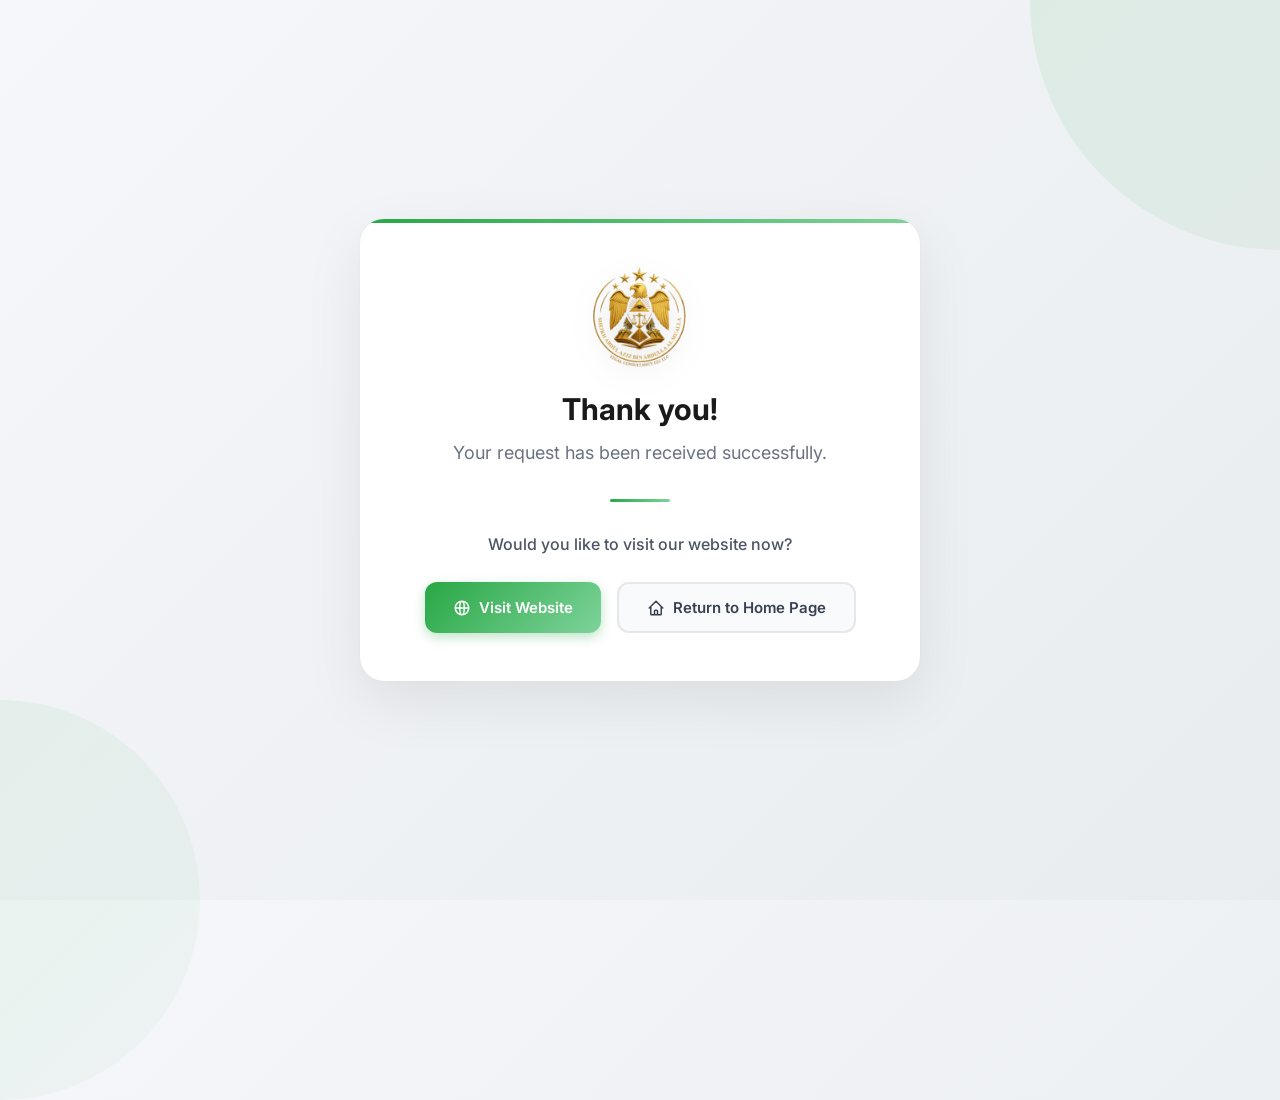
==== thankyou.html @ a95b36a7 "FIX" ====
<!DOCTYPE html>
<html lang="en" dir="ltr">
<head>
    <meta charset="UTF-8">
    <meta name="viewport" content="width=device-width, initial-scale=1.0">
    <title>Thank You</title>
    <link href="https://fonts.googleapis.com/css2?family=Inter:wght@300;400;500;600;700;800&display=swap" rel="stylesheet">
    <style>
        * {
            margin: 0;
            padding: 0;
            box-sizing: border-box;
        }

        body {
            font-family: 'Inter', -apple-system, BlinkMacSystemFont, 'Segoe UI', sans-serif;
            background: linear-gradient(135deg, #f5f7fa 0%, #e9ecef 100%);
            min-height: 100vh;
            display: flex;
            align-items: center;
            justify-content: center;
            padding: 1.5rem;
            position: relative;
            overflow: hidden;
        }

        /* Animated background elements */
        body::before {
            content: '';
            position: absolute;
            width: 500px;
            height: 500px;
            background: linear-gradient(135deg, rgba(40, 167, 69, 0.1) 0%, rgba(40, 167, 69, 0.05) 100%);
            border-radius: 50%;
            top: -250px;
            right: -250px;
            animation: float 6s ease-in-out infinite;
        }

        body::after {
            content: '';
            position: absolute;
            width: 400px;
            height: 400px;
            background: linear-gradient(135deg, rgba(40, 167, 69, 0.08) 0%, rgba(40, 167, 69, 0.03) 100%);
            border-radius: 50%;
            bottom: -200px;
            left: -200px;
            animation: float 8s ease-in-out infinite reverse;
        }

        @keyframes float {
            0%, 100% { transform: translateY(0px) translateX(0px); }
            50% { transform: translateY(20px) translateX(20px); }
        }

        @keyframes fadeInUp {
            from {
                opacity: 0;
                transform: translateY(30px);
            }
            to {
                opacity: 1;
                transform: translateY(0);
            }
        }

        @keyframes scaleIn {
            from {
                opacity: 0;
                transform: scale(0.9);
            }
            to {
                opacity: 1;
                transform: scale(1);
            }
        }

        @keyframes checkmark {
            0% {
                stroke-dashoffset: 100;
            }
            100% {
                stroke-dashoffset: 0;
            }
        }

        .container {
            max-width: 560px;
            width: 100%;
            position: relative;
            z-index: 1;
        }

        .card {
            background: #ffffff;
            border-radius: 24px;
            padding: 3rem 2.5rem;
            text-align: center;
            box-shadow: 
                0 20px 60px rgba(0, 0, 0, 0.08),
                0 0 1px rgba(0, 0, 0, 0.1);
            animation: scaleIn 0.5s cubic-bezier(0.34, 1.56, 0.64, 1);
            position: relative;
            overflow: hidden;
        }

        .card::before {
            content: '';
            position: absolute;
            top: 0;
            left: 0;
            right: 0;
            height: 4px;
            background: linear-gradient(90deg, #28a745 0%, #7ed39a 100%);
        }

        .success-icon {
            width: 80px;
            height: 80px;
            margin: 0 auto 1.5rem;
            position: relative;
            animation: fadeInUp 0.6s ease-out 0.2s both;
        }

        .success-icon svg {
            width: 100%;
            height: 100%;
        }

        .checkmark-circle {
            stroke: #28a745;
            stroke-width: 3;
            fill: none;
            animation: scaleIn 0.5s cubic-bezier(0.34, 1.56, 0.64, 1) 0.3s both;
        }

        .checkmark-check {
            stroke: #28a745;
            stroke-width: 3;
            fill: none;
            stroke-dasharray: 100;
            stroke-dashoffset: 100;
            animation: checkmark 0.6s ease-out 0.5s forwards;
        }

        .logo-container {
            margin-bottom: 1.5rem;
            animation: fadeInUp 0.6s ease-out 0.1s both;
        }

        .logo {
            width: 100px;
            height: 100px;
            object-fit: contain;
            margin: 0 auto;
            display: block;
            filter: drop-shadow(0 8px 16px rgba(0, 0, 0, 0.1));
        }

        h1 {
            font-size: 1.875rem;
            font-weight: 700;
            color: #1a1a1a;
            margin-bottom: 0.75rem;
            line-height: 1.2;
            animation: fadeInUp 0.6s ease-out 0.3s both;
        }

        .subtitle {
            font-size: 1.125rem;
            color: #6b7280;
            margin-bottom: 2rem;
            line-height: 1.6;
            animation: fadeInUp 0.6s ease-out 0.4s both;
        }

        .divider {
            width: 60px;
            height: 3px;
            background: linear-gradient(90deg, #28a745 0%, #7ed39a 100%);
            margin: 2rem auto;
            border-radius: 2px;
            animation: fadeInUp 0.6s ease-out 0.5s both;
        }

        .question {
            font-size: 1rem;
            color: #4b5563;
            margin-bottom: 1.75rem;
            font-weight: 500;
            animation: fadeInUp 0.6s ease-out 0.6s both;
        }

        .button-group {
            display: flex;
            gap: 1rem;
            justify-content: center;
            flex-wrap: wrap;
            animation: fadeInUp 0.6s ease-out 0.7s both;
        }

        .btn {
            display: inline-flex;
            align-items: center;
            justify-content: center;
            gap: 0.5rem;
            padding: 0.875rem 1.75rem;
            border-radius: 12px;
            font-weight: 600;
            font-size: 0.9375rem;
            text-decoration: none;
            transition: all 0.3s cubic-bezier(0.4, 0, 0.2, 1);
            position: relative;
            overflow: hidden;
            border: none;
            cursor: pointer;
        }

        .btn-primary {
            background: linear-gradient(135deg, #28a745 0%, #7ed39a 100%);
            color: #ffffff;
            box-shadow: 0 4px 12px rgba(40, 167, 69, 0.3);
        }

        .btn-primary::before {
            content: '';
            position: absolute;
            top: 0;
            left: 0;
            right: 0;
            bottom: 0;
            background: linear-gradient(135deg, #7ed39a 0%, #28a745 100%);
            opacity: 0;
            transition: opacity 0.3s;
        }

        .btn-primary:hover::before {
            opacity: 1;
        }

        .btn-primary:hover {
            transform: translateY(-2px);
            box-shadow: 0 6px 20px rgba(40, 167, 69, 0.4);
        }

        .btn-primary:active {
            transform: translateY(0);
        }

        .btn-secondary {
            background: #f9fafb;
            color: #374151;
            border: 2px solid #e5e7eb;
        }

        .btn-secondary:hover {
            background: #ffffff;
            border-color: #28a745;
            color: #28a745;
            transform: translateY(-2px);
            box-shadow: 0 4px 12px rgba(0, 0, 0, 0.08);
        }

        .btn-secondary:active {
            transform: translateY(0);
        }

        .btn span {
            position: relative;
            z-index: 1;
        }

        .btn-icon {
            width: 18px;
            height: 18px;
            position: relative;
            z-index: 1;
        }

        @media (max-width: 640px) {
            .card {
                padding: 2rem 1.5rem;
            }

            h1 {
                font-size: 1.5rem;
            }

            .subtitle {
                font-size: 1rem;
            }

            .button-group {
                flex-direction: column;
                width: 100%;
            }

            .btn {
                width: 100%;
            }
        }

        /* Dark mode support */
        @media (prefers-color-scheme: dark) {
            body {
                background: linear-gradient(135deg, #1a1a1a 0%, #2d2d2d 100%);
            }

            .card {
                background: #2d2d2d;
                box-shadow: 
                    0 20px 60px rgba(0, 0, 0, 0.3),
                    0 0 1px rgba(255, 255, 255, 0.1);
            }

            h1 {
                color: #ffffff;
            }

            .subtitle {
                color: #9ca3af;
            }

            .question {
                color: #d1d5db;
            }

            .btn-secondary {
                background: #374151;
                color: #f9fafb;
                border-color: #4b5563;
            }

            .btn-secondary:hover {
                background: #4b5563;
                border-color: #28a745;
            }
        }
    </style>
</head>
<body>
    <div class="container">
        <div class="card">
            <div class="logo-container">
                <a href="https://shazmlc.com/" target="_blank" rel="noopener noreferrer">
                    <img src="images/logo.webp" alt="Logo" class="logo">
                </a>
            </div>

            

            <h1>Thank you!</h1>
            <p class="subtitle">Your request has been received successfully.</p>

            <div class="divider"></div>

            <p class="question">Would you like to visit our website now?</p>

            <div class="button-group">
                <a href="https://shazmlc.com/" target="_blank" rel="noopener noreferrer" class="btn btn-primary">
                    <svg class="btn-icon" fill="none" stroke="currentColor" viewBox="0 0 24 24">
                        <path stroke-linecap="round" stroke-linejoin="round" stroke-width="2" d="M21 12a9 9 0 01-9 9m9-9a9 9 0 00-9-9m9 9H3m9 9a9 9 0 01-9-9m9 9c1.657 0 3-4.03 3-9s-1.343-9-3-9m0 18c-1.657 0-3-4.03-3-9s1.343-9 3-9m-9 9a9 9 0 019-9"/>
                    </svg>
                    <span>Visit Website</span>
                </a>
                <a href="index.html" class="btn btn-secondary">
                    <svg class="btn-icon" fill="none" stroke="currentColor" viewBox="0 0 24 24">
                        <path stroke-linecap="round" stroke-linejoin="round" stroke-width="2" d="M3 12l2-2m0 0l7-7 7 7M5 10v10a1 1 0 001 1h3m10-11l2 2m-2-2v10a1 1 0 01-1 1h-3m-6 0a1 1 0 001-1v-4a1 1 0 011-1h2a1 1 0 011 1v4a1 1 0 001 1m-6 0h6"/>
                    </svg>
                    <span>Return to Home Page</span>
                </a>
            </div>
        </div>
    </div>
</body>
</html>
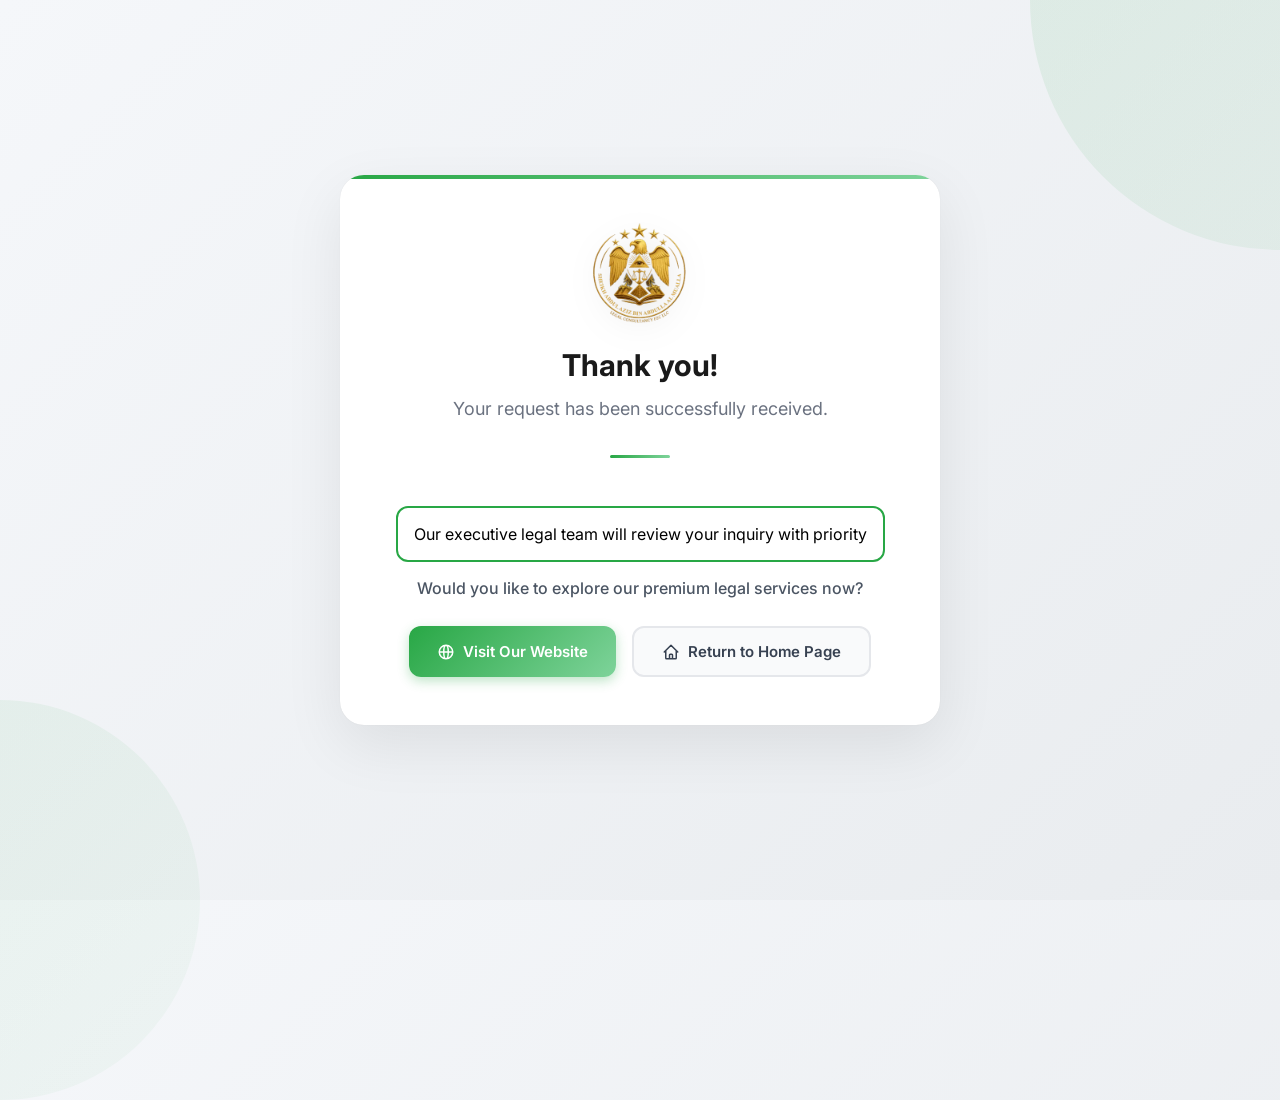
==== commit 5fcfd836: "FIX" ====
--- a/thankyou.html
+++ b/thankyou.html
@@ -85,8 +85,25 @@
             }
         }
 
+        @keyframes spin {
+            0% {
+                transform: rotate(0deg);
+            }
+            100% {
+                transform: rotate(360deg);
+            }
+        }
+
+        .priority-notice {
+            border: 2px solid #28a745;
+            border-radius: 12px;
+            padding: 1rem;
+            margin: 1rem 0;
+            display: inline-block;
+        }
+
         .container {
-            max-width: 560px;
+            max-width: 600px;
             width: 100%;
             position: relative;
             z-index: 1;
@@ -351,18 +368,19 @@
             
 
             <h1>Thank you!</h1>
-            <p class="subtitle">Your request has been received successfully.</p>
+            <p class="subtitle">Your request has been successfully received.</p>
 
             <div class="divider"></div>
-
-            <p class="question">Would you like to visit our website now?</p>
+            <p class="priority-notice">Our executive legal team will review your inquiry with priority</p>
+
+            <p class="question">Would you like to explore our premium legal services now?</p>
 
             <div class="button-group">
                 <a href="https://shazmlc.com/" target="_blank" rel="noopener noreferrer" class="btn btn-primary">
                     <svg class="btn-icon" fill="none" stroke="currentColor" viewBox="0 0 24 24">
                         <path stroke-linecap="round" stroke-linejoin="round" stroke-width="2" d="M21 12a9 9 0 01-9 9m9-9a9 9 0 00-9-9m9 9H3m9 9a9 9 0 01-9-9m9 9c1.657 0 3-4.03 3-9s-1.343-9-3-9m0 18c-1.657 0-3-4.03-3-9s1.343-9 3-9m-9 9a9 9 0 019-9"/>
                     </svg>
-                    <span>Visit Website</span>
+                    <span>Visit Our Website</span>
                 </a>
                 <a href="index.html" class="btn btn-secondary">
                     <svg class="btn-icon" fill="none" stroke="currentColor" viewBox="0 0 24 24">
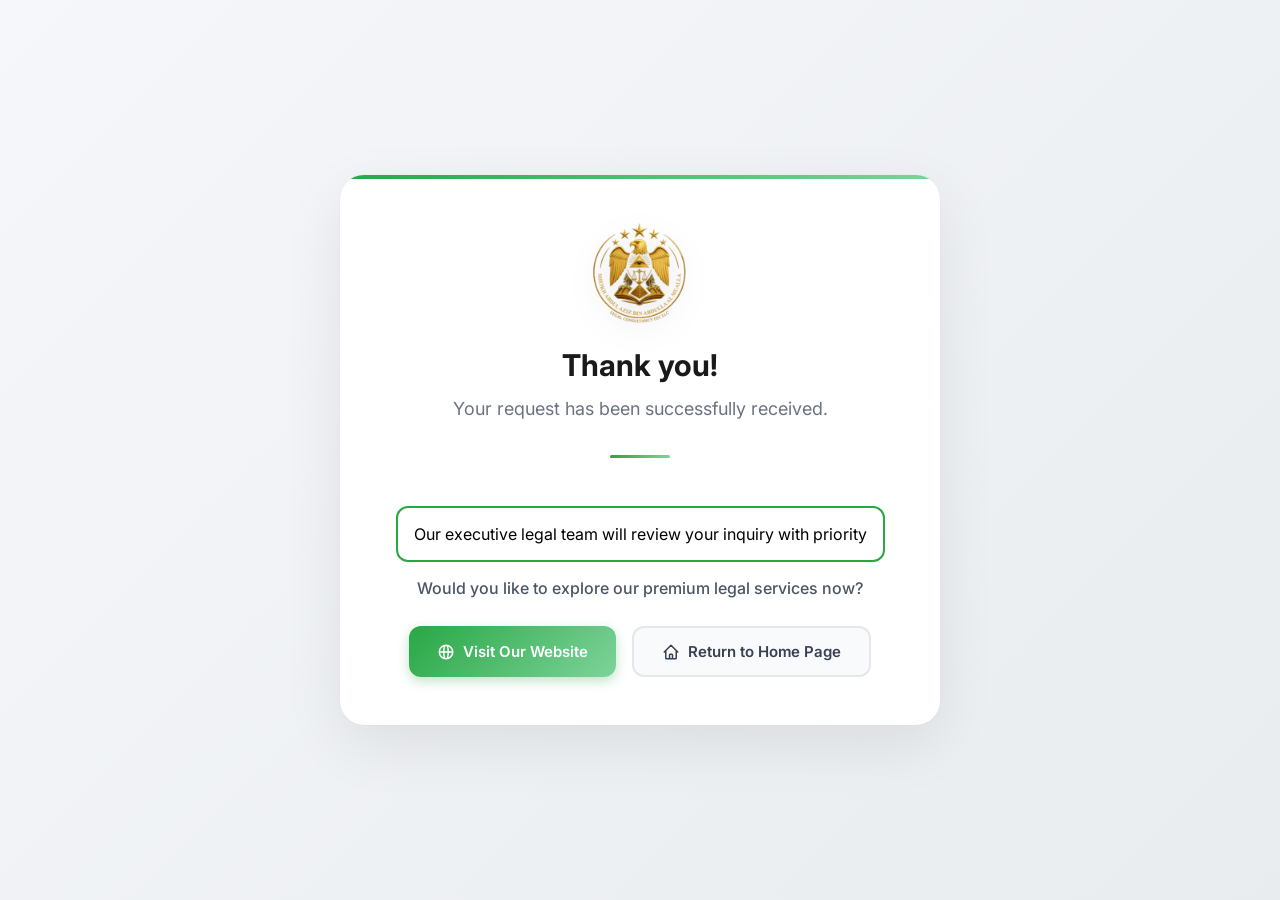
==== commit 9e96196f: "fix" ====
--- a/thankyou.html
+++ b/thankyou.html
@@ -21,33 +21,14 @@
             justify-content: center;
             padding: 1.5rem;
             position: relative;
-            overflow: hidden;
-        }
-
-        /* Animated background elements */
-        body::before {
-            content: '';
-            position: absolute;
-            width: 500px;
-            height: 500px;
-            background: linear-gradient(135deg, rgba(40, 167, 69, 0.1) 0%, rgba(40, 167, 69, 0.05) 100%);
-            border-radius: 50%;
-            top: -250px;
-            right: -250px;
-            animation: float 6s ease-in-out infinite;
-        }
-
-        body::after {
-            content: '';
-            position: absolute;
-            width: 400px;
-            height: 400px;
-            background: linear-gradient(135deg, rgba(40, 167, 69, 0.08) 0%, rgba(40, 167, 69, 0.03) 100%);
-            border-radius: 50%;
-            bottom: -200px;
-            left: -200px;
-            animation: float 8s ease-in-out infinite reverse;
-        }
+            overflow-y: auto;
+            overflow-X: hidden;
+
+        }
+
+        
+
+       
 
         @keyframes float {
             0%, 100% { transform: translateY(0px) translateX(0px); }
